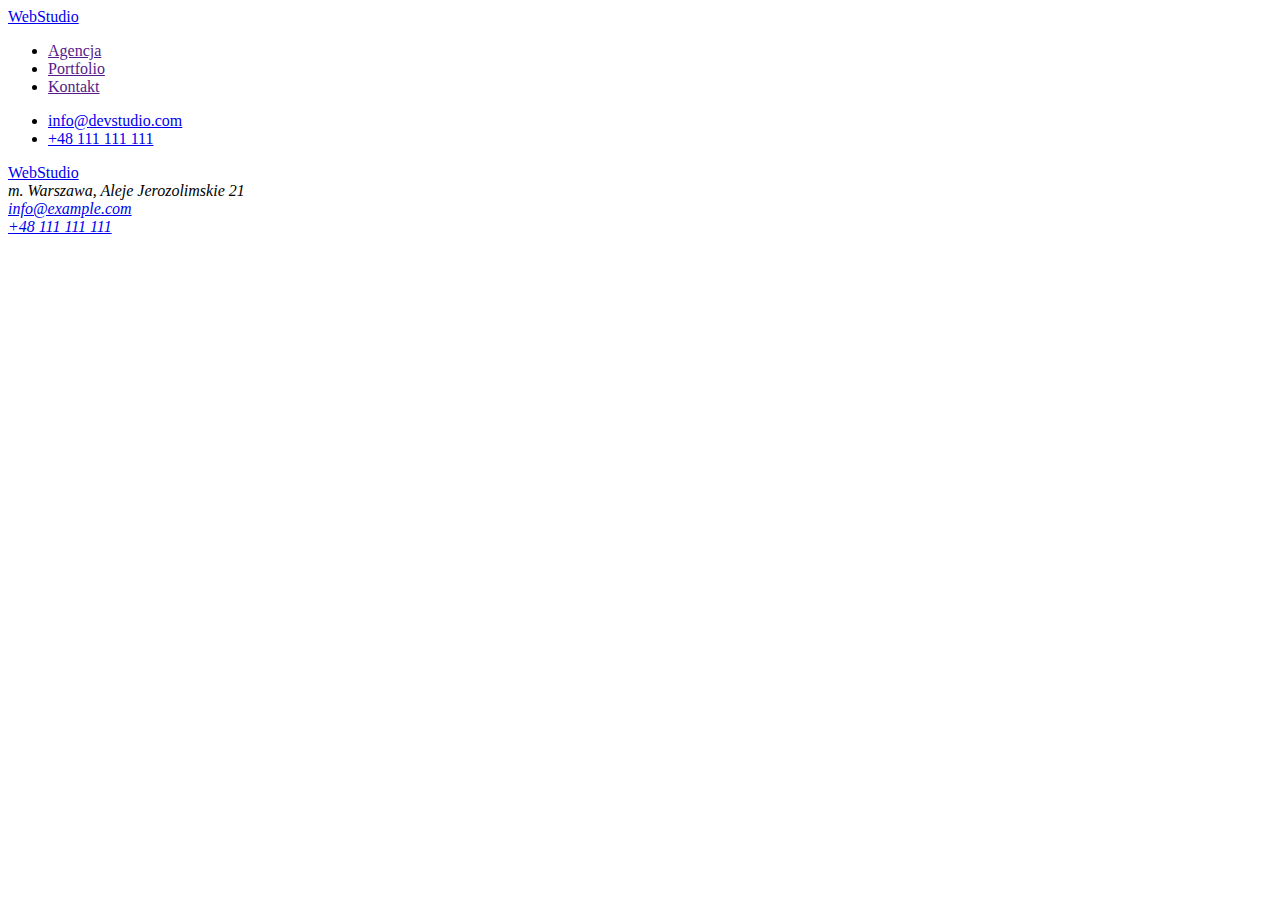
==== portfolio.html @ 3d25c61f "added portfolio.html" ====
<!DOCTYPE html>
<html lang="pl">
    <head>
        <meta charset="UTF-8" />
        <meta http-equiv="X-UA-Compatible" content="IE=edge" />
        <meta name="viewport" content="width=device-width, initial-scale=1.0" />
        <title>Portfolio</title>
    </head>
    <body>
        <!-- Page header -->
        <header>
            <nav>
                <a href="./index.html">WebStudio</a>
                <ul>
                    <li><a href="">Agencja</a></li>
                    <li><a href="">Portfolio</a></li>
                    <li><a href="">Kontakt</a></li>
                </ul>
            </nav>
            <ul>
                <li>
                    <a href="mailto:info@devstudio.com">info@devstudio.com</a>
                </li>
                <li><a href="tel:+48111111111">+48 111 111 111</a></li>
            </ul>
        </header>

        <!-- Main content -->
        <main class="main-portfolio">
            <section class="filters"></section>
            <section class="portfolio"></section>
        </main>
        <!-- Page footer -->
        <footer>
            <a href="WebStudio">WebStudio</a>
            <address>
                m. Warszawa, Aleje Jerozolimskie 21 <br />
                <a href="mailto:info@example.com">info@example.com</a><br />
                <a href="tel:+48111111111">+48 111 111 111</a><br />
            </address>
        </footer>
    </body>
</html>
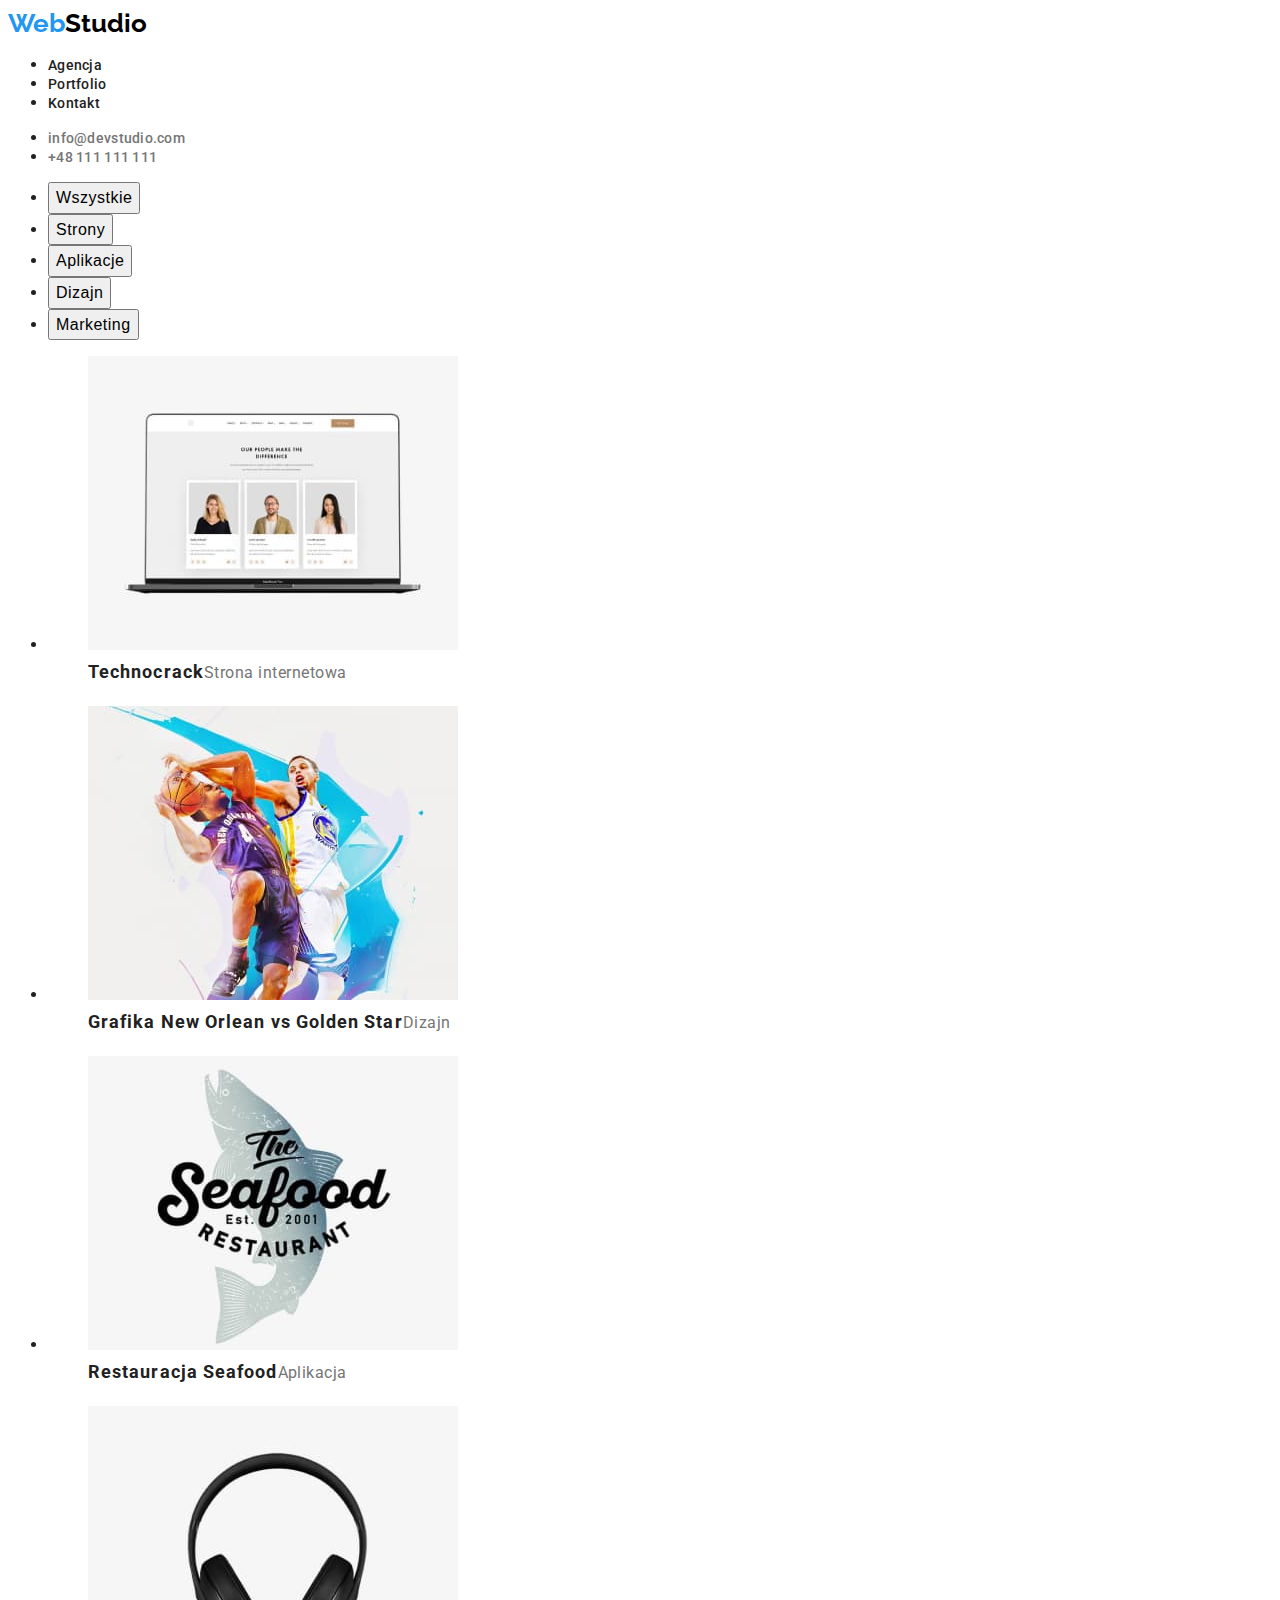
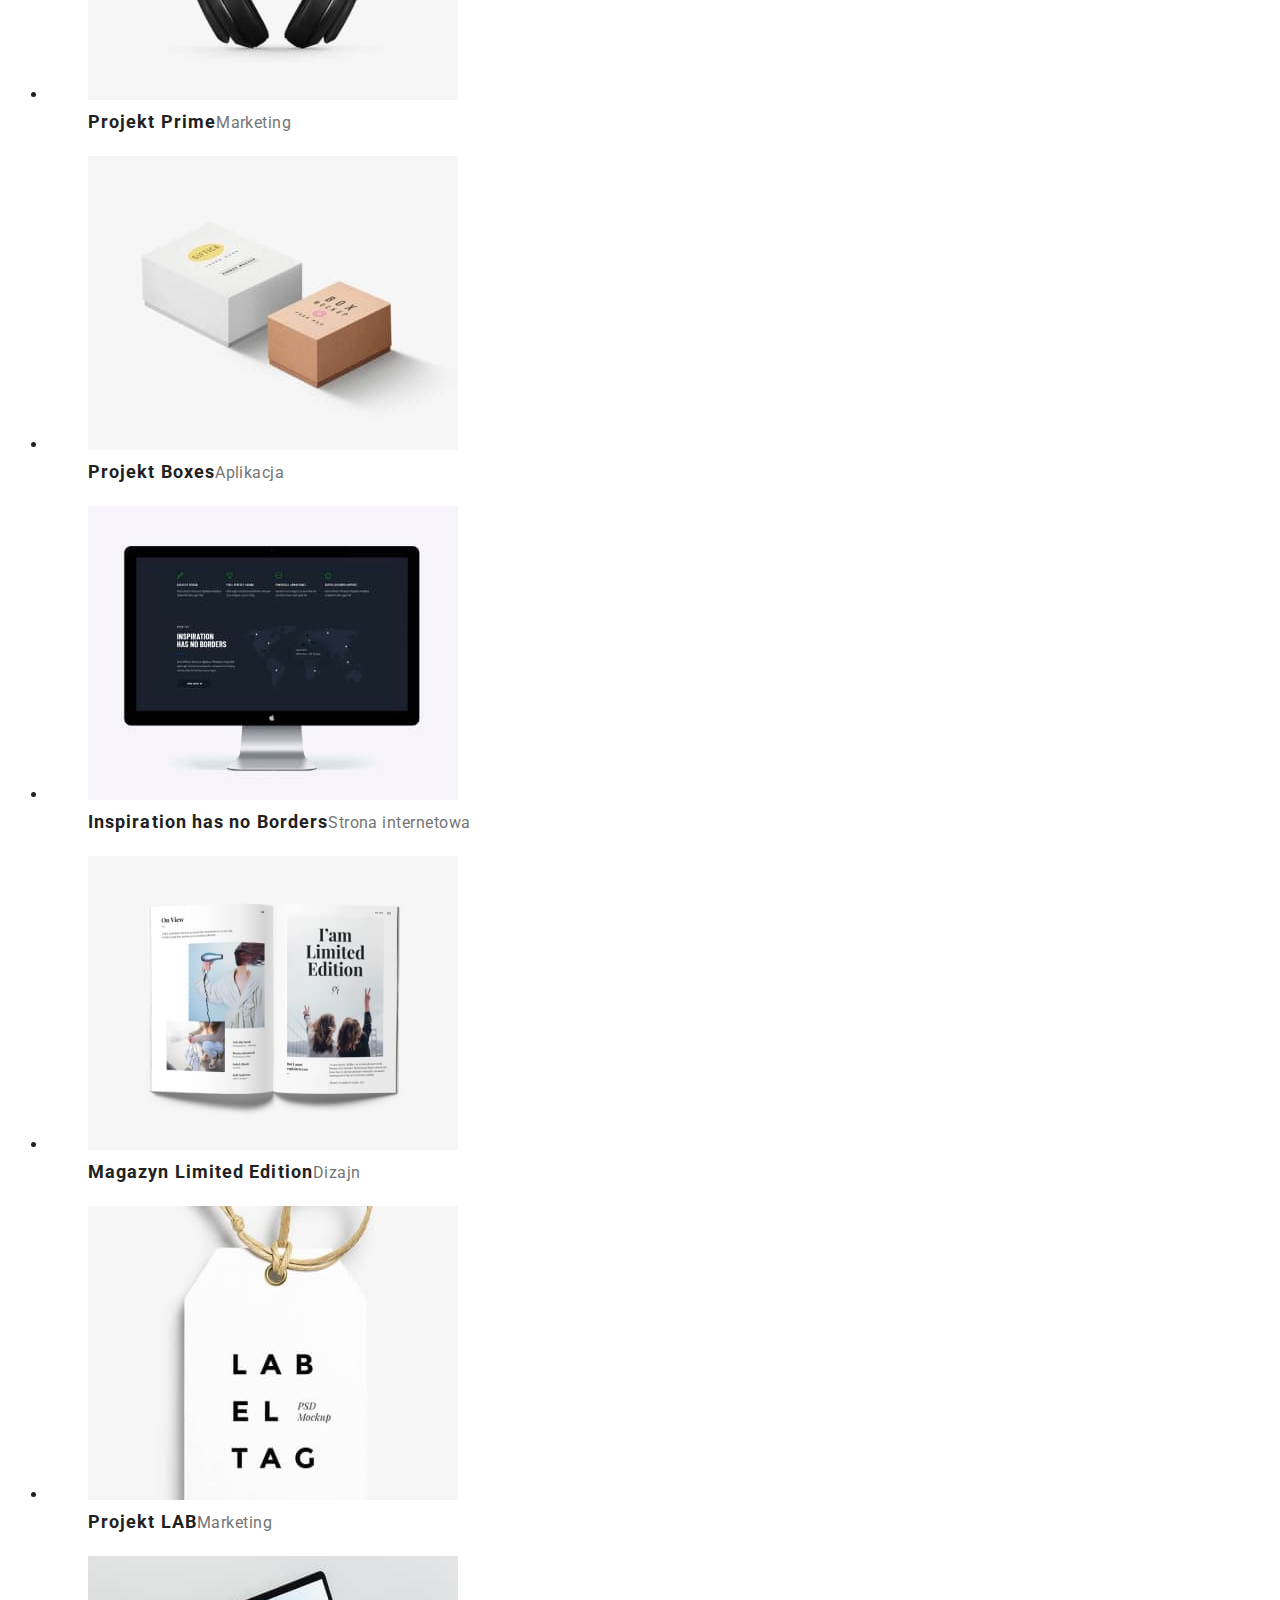
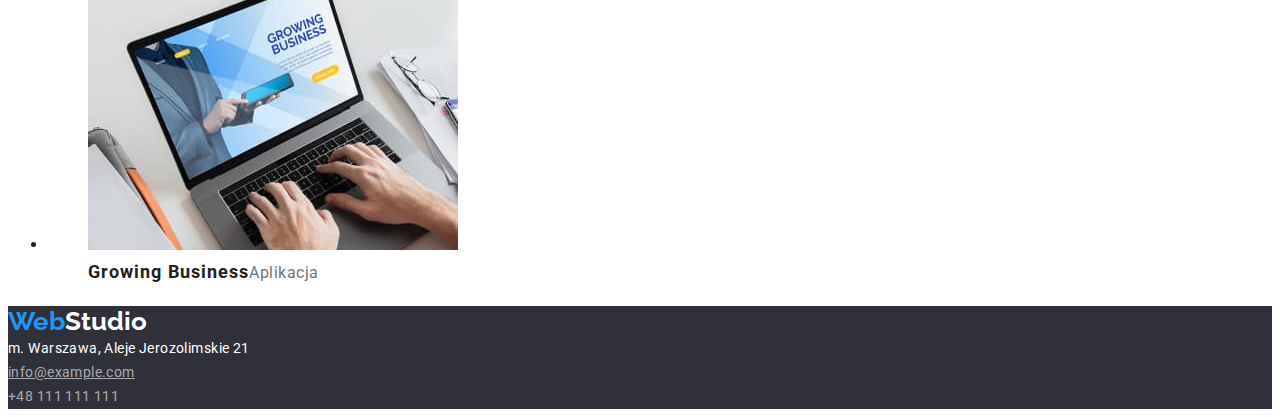
==== commit aad9a4e2: "styled text" ====
--- a/portfolio.html
+++ b/portfolio.html
@@ -5,38 +5,212 @@
         <meta http-equiv="X-UA-Compatible" content="IE=edge" />
         <meta name="viewport" content="width=device-width, initial-scale=1.0" />
         <title>Portfolio</title>
+        <link href="/css/styles.css" rel="stylesheet" />
+        <link rel="preconnect" href="https://fonts.googleapis.com" />
+        <link rel="preconnect" href="https://fonts.gstatic.com" crossorigin />
+        <link
+            href="https://fonts.googleapis.com/css2?family=Raleway:wght@700&family=Roboto:wght@400;500;700;900&display=swap"
+            rel="stylesheet"
+        />
     </head>
     <body>
         <!-- Page header -->
         <header>
             <nav>
-                <a href="./index.html">WebStudio</a>
+                <a href="./index.html" class="logo"><span>Web</span>Studio</a>
                 <ul>
-                    <li><a href="">Agencja</a></li>
-                    <li><a href="">Portfolio</a></li>
-                    <li><a href="">Kontakt</a></li>
+                    <li><a href="" class="nav-link">Agencja</a></li>
+                    <li>
+                        <a href="portfolio.html" class="nav-link">Portfolio</a>
+                    </li>
+                    <li><a href="" class="nav-link">Kontakt</a></li>
                 </ul>
             </nav>
             <ul>
                 <li>
-                    <a href="mailto:info@devstudio.com">info@devstudio.com</a>
+                    <a href="mailto:info@devstudio.com" class="contact-link"
+                        >info@devstudio.com</a
+                    >
                 </li>
-                <li><a href="tel:+48111111111">+48 111 111 111</a></li>
+                <li>
+                    <a href="tel:+48111111111" class="contact-link"
+                        >+48 111 111 111</a
+                    >
+                </li>
             </ul>
         </header>
 
         <!-- Main content -->
-        <main class="main-portfolio">
-            <section class="filters"></section>
-            <section class="portfolio"></section>
+        <main>
+            <div>
+                <ul class="list-filters">
+                    <li>
+                        <button class="filter" type="button">Wszystkie</button>
+                    </li>
+                    <li>
+                        <button class="filter" type="button">Strony</button>
+                    </li>
+                    <li>
+                        <button class="filter" type="button">Aplikacje</button>
+                    </li>
+                    <li>
+                        <button class="filter" type="button">Dizajn</button>
+                    </li>
+                    <li>
+                        <button class="filter" type="button">Marketing</button>
+                    </li>
+                </ul>
+            </div>
+            <div>
+                <ul class="list-portfolio">
+                    <li>
+                        <figure>
+                            <img
+                                src="images/portfolio1.jpg"
+                                alt="laptop wyświetlający stronę internetową"
+                                width="370"
+                                height="294"
+                            />
+                            <figcaption>
+                                <span class="project">Technocrack</span
+                                ><span class="product">Strona internetowa</span>
+                            </figcaption>
+                        </figure>
+                    </li>
+                    <li>
+                        <figure>
+                            <img
+                                src="images/portfolio2.jpg"
+                                alt="grafika z koszykarzami"
+                                width="370"
+                                height="294"
+                            />
+                            <figcaption>
+                                <span class="project"
+                                    >Grafika New Orlean vs Golden Star</span
+                                ><span class="product">Dizajn</span>
+                            </figcaption>
+                        </figure>
+                    </li>
+                    <li>
+                        <figure>
+                            <img
+                                src="images/portfolio3.jpg"
+                                alt="logo restauracji"
+                                width="370"
+                                height="294"
+                            />
+                            <figcaption>
+                                <span class="project">Restauracja Seafood</span
+                                ><span class="product">Aplikacja</span>
+                            </figcaption>
+                        </figure>
+                    </li>
+                    <li>
+                        <figure>
+                            <img
+                                src="images/portfolio4.jpg"
+                                alt="słuchawki"
+                                width="370"
+                                height="294"
+                            />
+                            <figcaption>
+                                <span class="project">Projekt Prime</span
+                                ><span class="product">Marketing</span>
+                            </figcaption>
+                        </figure>
+                    </li>
+                    <li>
+                        <figure>
+                            <img
+                                src="images/portfolio5.jpg"
+                                alt="puedełka"
+                                width="370"
+                                height="294"
+                            />
+                            <figcaption>
+                                <span class="project"> Projekt Boxes</span
+                                ><span class="product">Aplikacja</span>
+                            </figcaption>
+                        </figure>
+                    </li>
+                    <li>
+                        <figure>
+                            <img
+                                src="images/portfolio6.jpg"
+                                alt="monitor wyświetlający stronę internetową"
+                                width="370"
+                                height="294"
+                            />
+                            <figcaption>
+                                <span class="project"
+                                    >Inspiration has no Borders</span
+                                ><span class="product">Strona internetowa</span>
+                            </figcaption>
+                        </figure>
+                    </li>
+                    <li>
+                        <figure>
+                            <img
+                                src="images/portfolio7.jpg"
+                                alt="magazyn"
+                                width="370"
+                                height="294"
+                            />
+                            <figcaption>
+                                <span class="project"
+                                    >Magazyn Limited Edition</span
+                                ><span class="product">Dizajn</span>
+                            </figcaption>
+                        </figure>
+                    </li>
+                    <li>
+                        <figure>
+                            <img
+                                src="images/portfolio8.jpg"
+                                alt="etykieta"
+                                width="370"
+                                height="294"
+                            />
+                            <figcaption>
+                                <span class="project">Projekt LAB</span
+                                ><span class="product">Marketing</span>
+                            </figcaption>
+                        </figure>
+                    </li>
+                    <li>
+                        <figure>
+                            <img
+                                src="images/portfolio9.jpg"
+                                alt="pisanie aplikacji na laptopie"
+                                width="370"
+                                height="294"
+                            />
+                            <figcaption>
+                                <span class="project">Growing Business</span
+                                ><span class="product">Aplikacja</span>
+                            </figcaption>
+                        </figure>
+                    </li>
+                </ul>
+            </div>
         </main>
         <!-- Page footer -->
-        <footer>
-            <a href="WebStudio">WebStudio</a>
+        <footer class="container-footer">
+            <a href="/index.html" class="logo dark"><span>Web</span>Studio</a>
             <address>
-                m. Warszawa, Aleje Jerozolimskie 21 <br />
-                <a href="mailto:info@example.com">info@example.com</a><br />
-                <a href="tel:+48111111111">+48 111 111 111</a><br />
+                <span class="address localization"
+                    >m. Warszawa, Aleje Jerozolimskie 21</span
+                >
+                <br />
+                <a
+                    href="mailto:info@example.com"
+                    class="address address-link address-active"
+                    >info@example.com</a
+                ><br />
+                <a href="tel:+48111111111" class="address address-active"
+                    >+48 111 111 111</a
+                ><br />
             </address>
         </footer>
     </body>
--- a/css/styles.css
+++ b/css/styles.css
@@ -0,0 +1,157 @@
+:root {
+    --text-grey: #757575;
+    --button-grey: #f5f4fa;
+    --button-blue: #2196f3;
+    --background-gray: #f5f4fa;
+    --background-dark-grey: #2f303a;
+    --logo-blue: #2196f3;
+}
+body {
+    font-family: 'Roboto', sans-serif;
+    color: #212121;
+}
+/* Page header-beginning */
+.logo {
+    font-family: 'Raleway', sans-serif;
+    font-size: 26px;
+    font-weight: 700;
+    color: #000;
+    line-height: 1.2;
+    text-decoration: none;
+}
+.logo span {
+    color: var(--logo-blue);
+}
+.dark {
+    color: #fff;
+}
+.nav-link,
+.contact-link {
+    font-size: 14px;
+    font-weight: 500;
+    line-height: 1.1;
+    letter-spacing: 0.02em;
+    text-decoration: none;
+    color: inherit;
+}
+.nav-link:hover,
+.nav-link:focus {
+    color: var(--button-blue);
+}
+.contact-link {
+    color: #757575;
+}
+.contact-link:hover,
+.contact-link:focus {
+    color: var(--button-blue);
+}
+/* Page header-ending */
+
+/* Main content(studio)-beginning */
+
+.container-header {
+    background-color: var(--background-dark-grey);
+}
+.header {
+    font-size: 44px;
+    font-weight: 900;
+    line-height: 1.9;
+    letter-spacing: 0.06em;
+    color: #fff;
+}
+.button-header {
+    font-size: 16px;
+    font-weight: 700;
+    line-height: 1.4;
+    letter-spacing: 0.06em;
+    cursor: pointer;
+}
+.button-header:hover,
+.button-header:focus {
+    background-color: var(--button-blue);
+    color: #fff;
+}
+.header-third {
+    font-size: 14px;
+    font-weight: 700;
+    line-height: 1.1;
+    letter-spacing: 0.03em;
+    text-transform: uppercase;
+}
+.header-description {
+    font-size: 14px;
+    line-height: 1.7;
+    letter-spacing: 0.03em;
+    color: var(--text-grey);
+}
+.header-secondary {
+    font-size: 36px;
+    font-weight: 700;
+    line-height: 1.2;
+    letter-spacing: 0.03em;
+}
+.name {
+    font-size: 16px;
+    font-weight: 500;
+    line-height: 1.2;
+    letter-spacing: 0.03em;
+}
+.profession {
+    font-size: 16px;
+    line-height: 1.2;
+    letter-spacing: 0.03em;
+    color: var(--text-grey);
+}
+/* Main content(studio)-ending */
+
+/* Main content(portfolio)-beginning */
+.filter {
+    font-size: 16px;
+    font-weight: 500;
+    line-height: 1.6;
+    letter-spacing: 0.03em;
+    cursor: pointer;
+}
+.filter:hover,
+.filter:focus {
+    background-color: var(--button-blue);
+    color: #fff;
+}
+.project {
+    font-size: 18px;
+    font-weight: 700;
+    line-height: 2;
+    letter-spacing: 0.06em;
+}
+.product {
+    font-size: 16px;
+    line-height: 1.9;
+    letter-spacing: 0.03em;
+    color: var(--text-grey);
+}
+/* Main content(portfolio)-ending*/
+
+/* Page footer-beginning */
+.container-footer {
+    background-color: var(--background-dark-grey);
+}
+.address {
+    font-size: 14px;
+    line-height: 1.7;
+    letter-spacing: 0.03em;
+    text-decoration: none;
+    color: rgba(255, 255, 255, 0.6);
+    font-style: normal;
+}
+.localization {
+    color: #fff;
+}
+.address-link {
+    text-decoration: underline;
+}
+
+.address-active:hover,
+.address-active:focus {
+    color: var(--button-blue);
+}
+/* Page footer-ending */
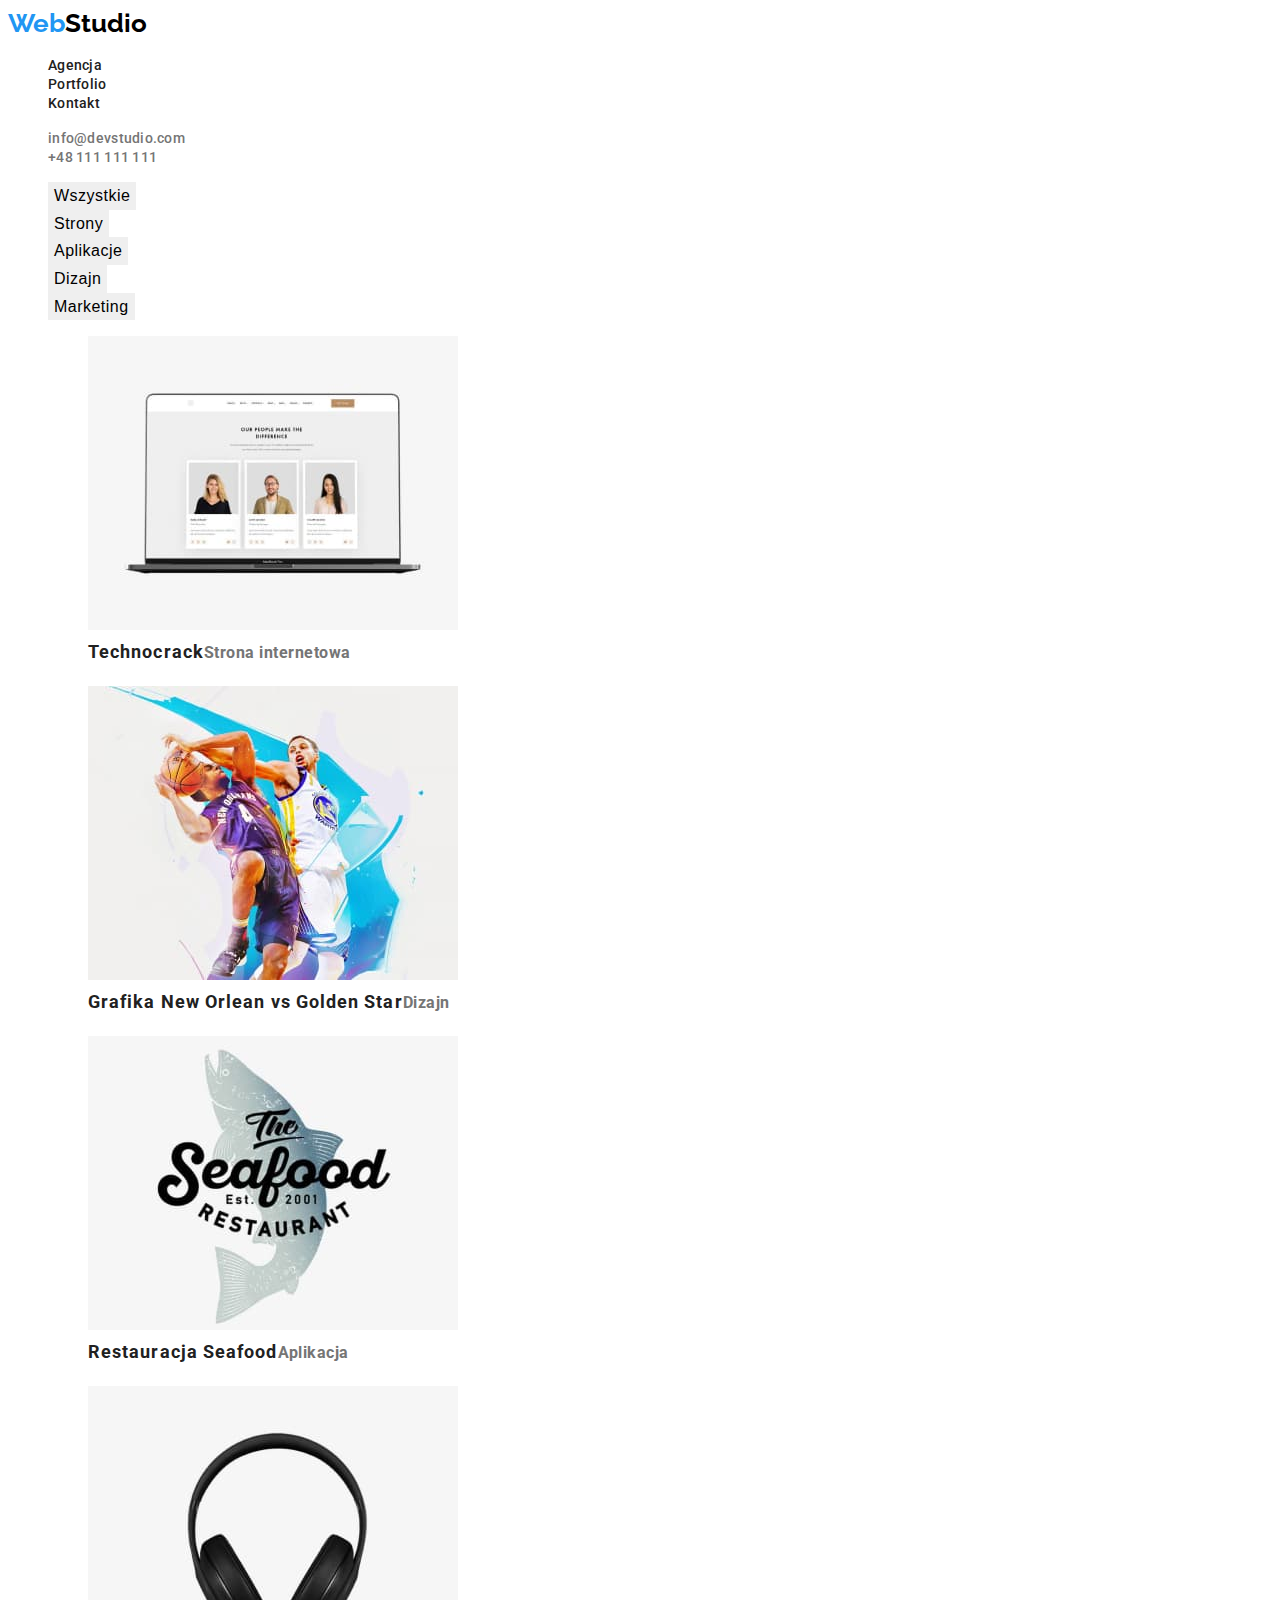
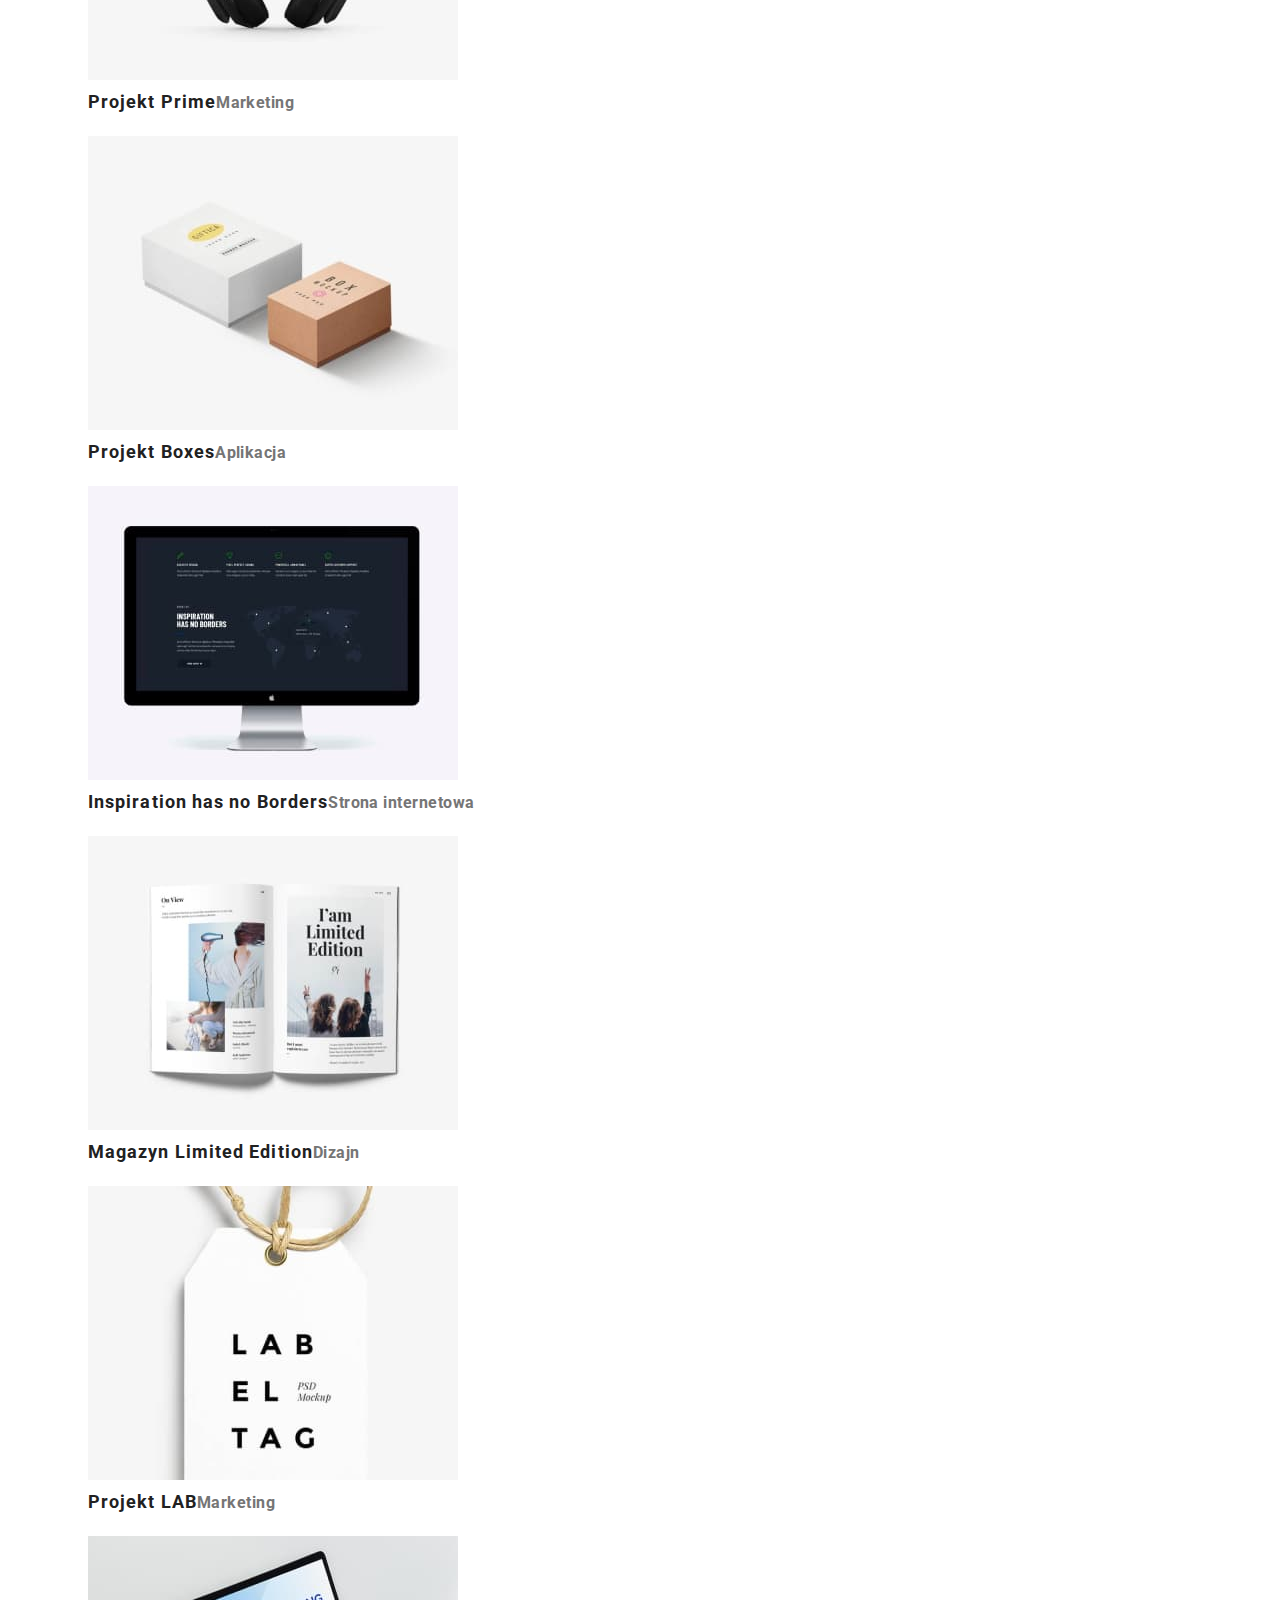
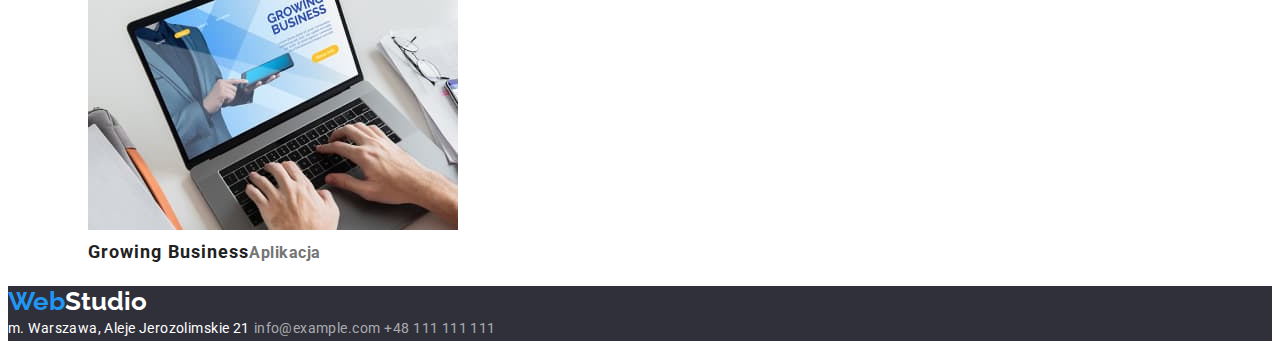
==== commit 9ad2da34: "first correction" ====
--- a/portfolio.html
+++ b/portfolio.html
@@ -5,7 +5,7 @@
         <meta http-equiv="X-UA-Compatible" content="IE=edge" />
         <meta name="viewport" content="width=device-width, initial-scale=1.0" />
         <title>Portfolio</title>
-        <link href="/css/styles.css" rel="stylesheet" />
+        <link href="css/styles.css" rel="stylesheet" />
         <link rel="preconnect" href="https://fonts.googleapis.com" />
         <link rel="preconnect" href="https://fonts.gstatic.com" crossorigin />
         <link
@@ -17,25 +17,21 @@
         <!-- Page header -->
         <header>
             <nav>
-                <a href="./index.html" class="logo"><span>Web</span>Studio</a>
-                <ul>
-                    <li><a href="" class="nav-link">Agencja</a></li>
-                    <li>
-                        <a href="portfolio.html" class="nav-link">Portfolio</a>
-                    </li>
-                    <li><a href="" class="nav-link">Kontakt</a></li>
+                <a class="logo" href="./index.html"><span>Web</span>Studio</a>
+                <ul class="nav-lst">
+                    <li><a href="">Agencja</a></li>
+                    <li>
+                        <a href="portfolio.html">Portfolio</a>
+                    </li>
+                    <li><a href="">Kontakt</a></li>
                 </ul>
             </nav>
-            <ul>
+            <ul class="contact-lst">
                 <li>
-                    <a href="mailto:info@devstudio.com" class="contact-link"
-                        >info@devstudio.com</a
-                    >
+                    <a href="mailto:info@devstudio.com">info@devstudio.com</a>
                 </li>
                 <li>
-                    <a href="tel:+48111111111" class="contact-link"
-                        >+48 111 111 111</a
-                    >
+                    <a href="tel:+48111111111">+48 111 111 111</a>
                 </li>
             </ul>
         </header>
@@ -43,26 +39,26 @@
         <!-- Main content -->
         <main>
             <div>
-                <ul class="list-filters">
-                    <li>
-                        <button class="filter" type="button">Wszystkie</button>
-                    </li>
-                    <li>
-                        <button class="filter" type="button">Strony</button>
-                    </li>
-                    <li>
-                        <button class="filter" type="button">Aplikacje</button>
-                    </li>
-                    <li>
-                        <button class="filter" type="button">Dizajn</button>
-                    </li>
-                    <li>
-                        <button class="filter" type="button">Marketing</button>
+                <ul class="btn-portfolio">
+                    <li>
+                        <button type="button">Wszystkie</button>
+                    </li>
+                    <li>
+                        <button type="button">Strony</button>
+                    </li>
+                    <li>
+                        <button type="button">Aplikacje</button>
+                    </li>
+                    <li>
+                        <button type="button">Dizajn</button>
+                    </li>
+                    <li>
+                        <button type="button">Marketing</button>
                     </li>
                 </ul>
             </div>
             <div>
-                <ul class="list-portfolio">
+                <ul class="portfolio-lst">
                     <li>
                         <figure>
                             <img
@@ -72,7 +68,7 @@
                                 height="294"
                             />
                             <figcaption>
-                                <span class="project">Technocrack</span
+                                <span>Technocrack</span
                                 ><span class="product">Strona internetowa</span>
                             </figcaption>
                         </figure>
@@ -86,8 +82,7 @@
                                 height="294"
                             />
                             <figcaption>
-                                <span class="project"
-                                    >Grafika New Orlean vs Golden Star</span
+                                <span>Grafika New Orlean vs Golden Star</span
                                 ><span class="product">Dizajn</span>
                             </figcaption>
                         </figure>
@@ -101,7 +96,7 @@
                                 height="294"
                             />
                             <figcaption>
-                                <span class="project">Restauracja Seafood</span
+                                <span>Restauracja Seafood</span
                                 ><span class="product">Aplikacja</span>
                             </figcaption>
                         </figure>
@@ -115,7 +110,7 @@
                                 height="294"
                             />
                             <figcaption>
-                                <span class="project">Projekt Prime</span
+                                <span>Projekt Prime</span
                                 ><span class="product">Marketing</span>
                             </figcaption>
                         </figure>
@@ -129,7 +124,7 @@
                                 height="294"
                             />
                             <figcaption>
-                                <span class="project"> Projekt Boxes</span
+                                <span> Projekt Boxes</span
                                 ><span class="product">Aplikacja</span>
                             </figcaption>
                         </figure>
@@ -143,8 +138,7 @@
                                 height="294"
                             />
                             <figcaption>
-                                <span class="project"
-                                    >Inspiration has no Borders</span
+                                <span>Inspiration has no Borders</span
                                 ><span class="product">Strona internetowa</span>
                             </figcaption>
                         </figure>
@@ -158,8 +152,7 @@
                                 height="294"
                             />
                             <figcaption>
-                                <span class="project"
-                                    >Magazyn Limited Edition</span
+                                <span>Magazyn Limited Edition</span
                                 ><span class="product">Dizajn</span>
                             </figcaption>
                         </figure>
@@ -173,7 +166,7 @@
                                 height="294"
                             />
                             <figcaption>
-                                <span class="project">Projekt LAB</span
+                                <span>Projekt LAB</span
                                 ><span class="product">Marketing</span>
                             </figcaption>
                         </figure>
@@ -187,7 +180,7 @@
                                 height="294"
                             />
                             <figcaption>
-                                <span class="project">Growing Business</span
+                                <span>Growing Business</span
                                 ><span class="product">Aplikacja</span>
                             </figcaption>
                         </figure>
@@ -196,21 +189,16 @@
             </div>
         </main>
         <!-- Page footer -->
-        <footer class="container-footer">
-            <a href="/index.html" class="logo dark"><span>Web</span>Studio</a>
-            <address>
-                <span class="address localization"
-                    >m. Warszawa, Aleje Jerozolimskie 21</span
+        <footer class="cntr-footer">
+            <a class="logo logo-dark" href="/index.html"
+                ><span>Web</span>Studio</a
+            >
+            <address class="address">
+                <span>m. Warszawa, Aleje Jerozolimskie 21</span>
+                <a class="address-lnk" href="mailto:info@example.com"
+                    >info@example.com</a
                 >
-                <br />
-                <a
-                    href="mailto:info@example.com"
-                    class="address address-link address-active"
-                    >info@example.com</a
-                ><br />
-                <a href="tel:+48111111111" class="address address-active"
-                    >+48 111 111 111</a
-                ><br />
+                <a href="tel:+48111111111">+48 111 111 111</a>
             </address>
         </footer>
     </body>
--- a/css/styles.css
+++ b/css/styles.css
@@ -9,6 +9,15 @@
 body {
     font-family: 'Roboto', sans-serif;
     color: #212121;
+}
+
+.nav-lst,
+.contact-lst,
+.descr-lst,
+.about-lst,
+.btn-portfolio,
+.portfolio-lst {
+    list-style: none;
 }
 /* Page header-beginning */
 .logo {
@@ -22,11 +31,11 @@
 .logo span {
     color: var(--logo-blue);
 }
-.dark {
+.logo-dark {
     color: #fff;
 }
-.nav-link,
-.contact-link {
+.nav-lst a,
+.contact-lst a {
     font-size: 14px;
     font-weight: 500;
     line-height: 1.1;
@@ -34,63 +43,78 @@
     text-decoration: none;
     color: inherit;
 }
-.nav-link:hover,
-.nav-link:focus {
-    color: var(--button-blue);
-}
-.contact-link {
+.contact-lst a {
     color: #757575;
 }
-.contact-link:hover,
-.contact-link:focus {
+
+.nav-lst a:hover,
+.nav-lst a:focus,
+.contact-lst a:hover,
+.contact-lst a:focus {
     color: var(--button-blue);
 }
 /* Page header-ending */
 
-/* Main content(studio)-beginning */
-
-.container-header {
+/* Main content-beginning */
+.cntr-hdr {
     background-color: var(--background-dark-grey);
 }
-.header {
+.hdr-first {
     font-size: 44px;
     font-weight: 900;
     line-height: 1.9;
     letter-spacing: 0.06em;
     color: #fff;
 }
-.button-header {
+.btn-studio {
     font-size: 16px;
     font-weight: 700;
     line-height: 1.4;
     letter-spacing: 0.06em;
     cursor: pointer;
+    outline: none;
+    border: none;
 }
-.button-header:hover,
-.button-header:focus {
+
+.btn-portfolio button {
+    font-size: 16px;
+    font-weight: 500;
+    line-height: 1.6;
+    letter-spacing: 0.03em;
+    cursor: pointer;
+    outline: none;
+    border: none;
+}
+
+.btn-portfolio button:hover,
+.btn-portfolio button:focus,
+.btn-studio:hover,
+.btn-studio:focus {
     background-color: var(--button-blue);
     color: #fff;
 }
-.header-third {
+.descr-lst h3 {
     font-size: 14px;
     font-weight: 700;
     line-height: 1.1;
     letter-spacing: 0.03em;
     text-transform: uppercase;
 }
-.header-description {
+.descr-lst p {
     font-size: 14px;
     line-height: 1.7;
     letter-spacing: 0.03em;
     color: var(--text-grey);
 }
-.header-secondary {
+
+.hdr-secondary {
     font-size: 36px;
     font-weight: 700;
     line-height: 1.2;
     letter-spacing: 0.03em;
 }
-.name {
+
+.persons figcaption {
     font-size: 16px;
     font-weight: 500;
     line-height: 1.2;
@@ -102,22 +126,7 @@
     letter-spacing: 0.03em;
     color: var(--text-grey);
 }
-/* Main content(studio)-ending */
-
-/* Main content(portfolio)-beginning */
-.filter {
-    font-size: 16px;
-    font-weight: 500;
-    line-height: 1.6;
-    letter-spacing: 0.03em;
-    cursor: pointer;
-}
-.filter:hover,
-.filter:focus {
-    background-color: var(--button-blue);
-    color: #fff;
-}
-.project {
+.portfolio-lst figcaption {
     font-size: 18px;
     font-weight: 700;
     line-height: 2;
@@ -129,29 +138,28 @@
     letter-spacing: 0.03em;
     color: var(--text-grey);
 }
-/* Main content(portfolio)-ending*/
+/* Main content-ending*/
 
 /* Page footer-beginning */
-.container-footer {
+.cntr-footer {
     background-color: var(--background-dark-grey);
 }
-.address {
+
+.address a,
+.address span {
     font-size: 14px;
     line-height: 1.7;
     letter-spacing: 0.03em;
     text-decoration: none;
-    color: rgba(255, 255, 255, 0.6);
+    color: #fff;
     font-style: normal;
 }
-.localization {
-    color: #fff;
-}
-.address-link {
-    text-decoration: underline;
+.address a {
+    color: rgba(255, 255, 255, 0.6);
 }
 
-.address-active:hover,
-.address-active:focus {
+.address a:hover,
+.address a:focus {
     color: var(--button-blue);
 }
 /* Page footer-ending */
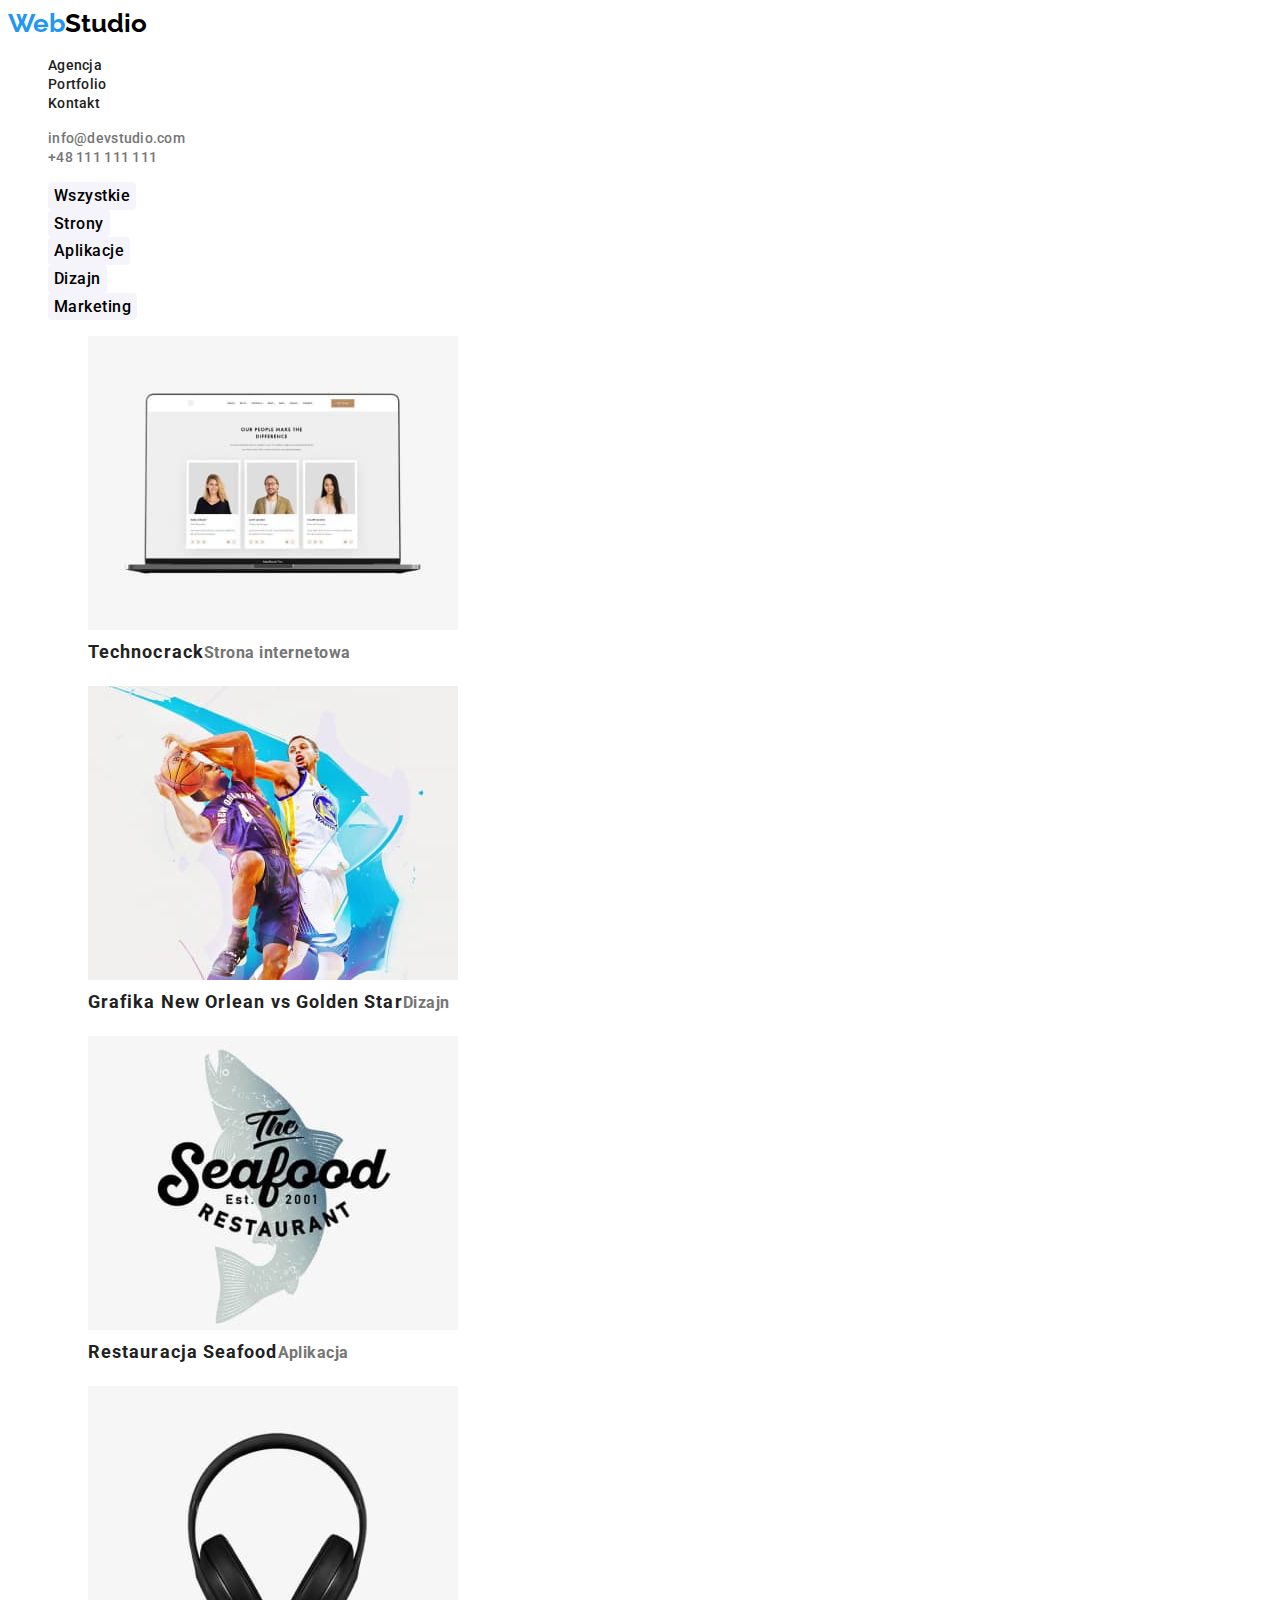
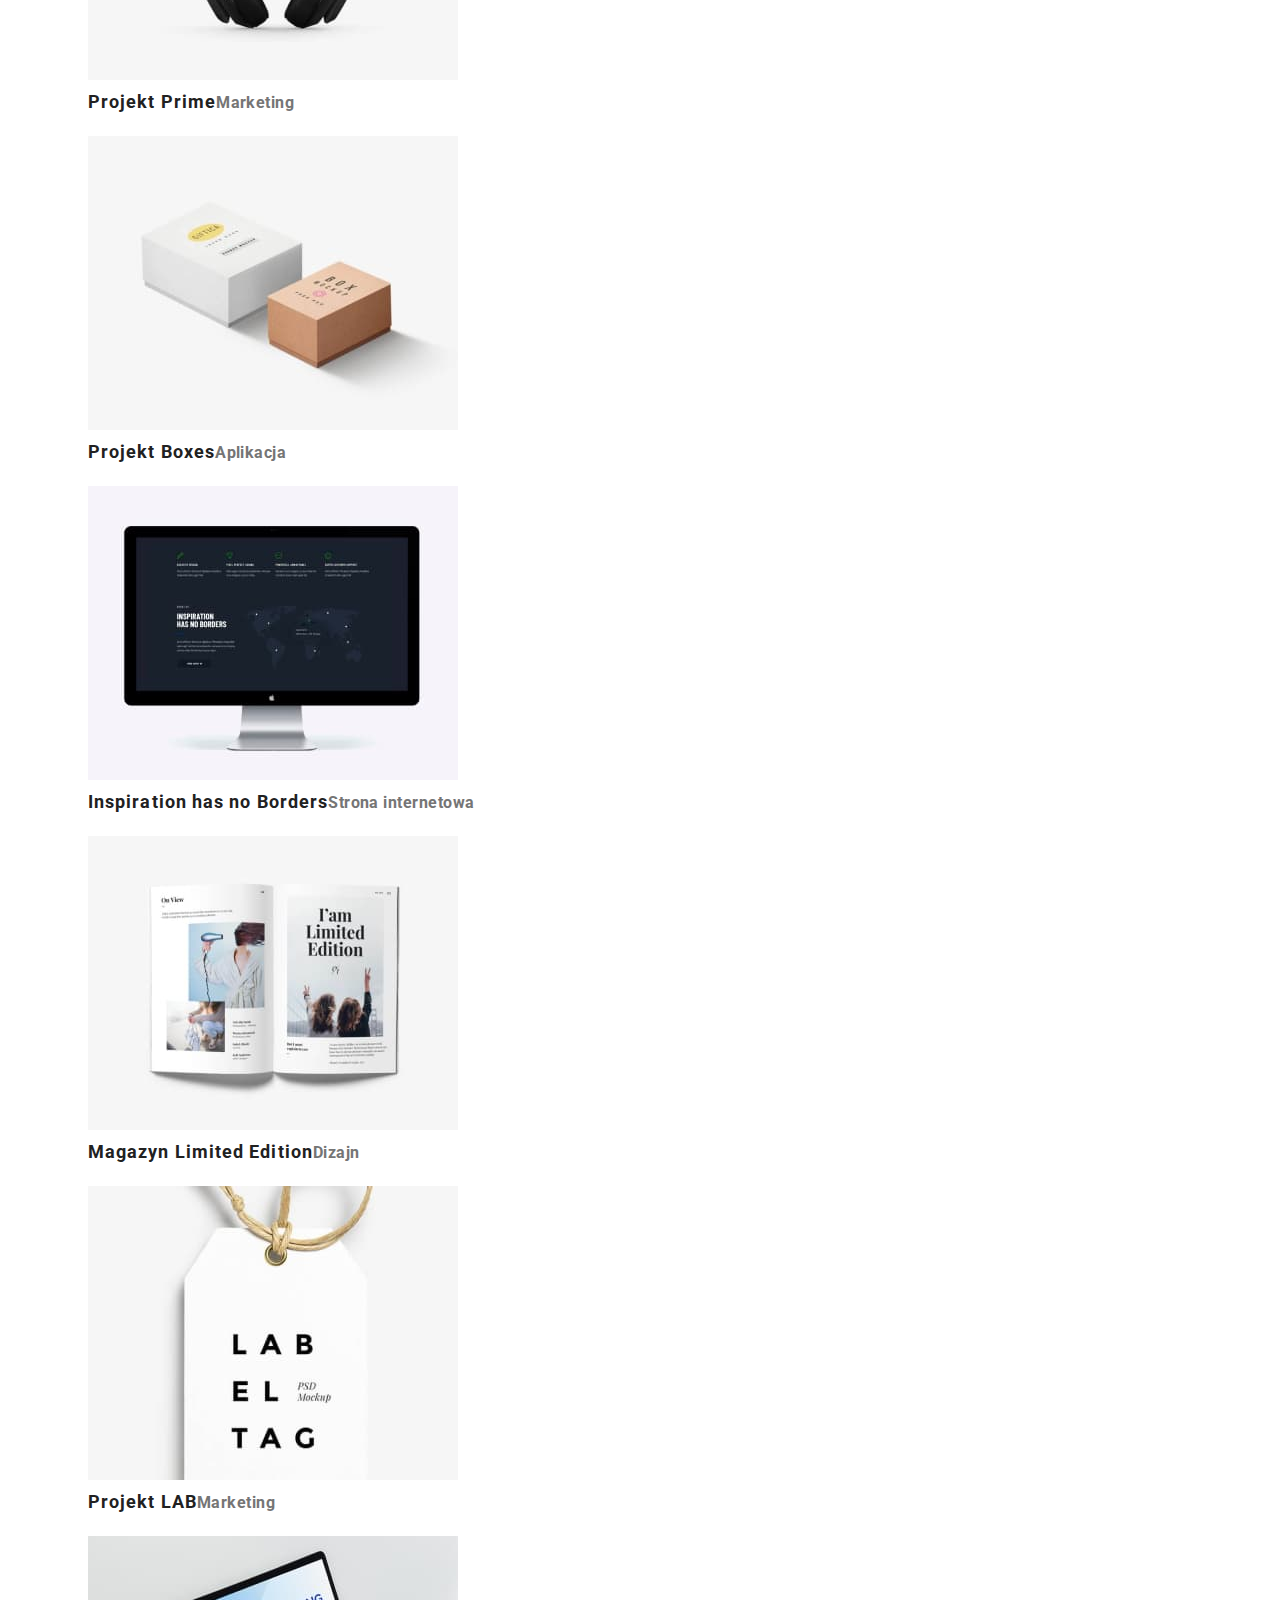
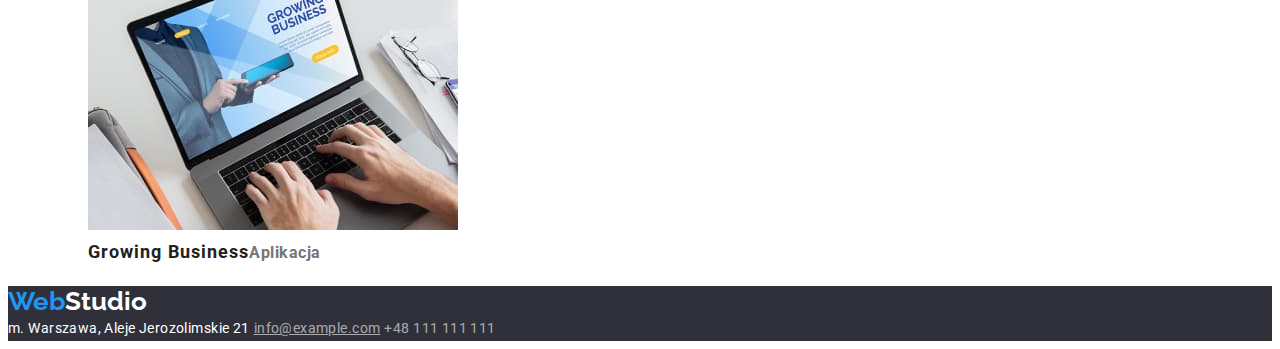
==== commit f6a11967: "second correction" ====
--- a/portfolio.html
+++ b/portfolio.html
@@ -39,7 +39,7 @@
         <!-- Main content -->
         <main>
             <div>
-                <ul class="btn-portfolio">
+                <ul class="btns-lst-portfolio">
                     <li>
                         <button type="button">Wszystkie</button>
                     </li>
--- a/css/styles.css
+++ b/css/styles.css
@@ -15,7 +15,7 @@
 .contact-lst,
 .descr-lst,
 .about-lst,
-.btn-portfolio,
+.btns-lst-portfolio,
 .portfolio-lst {
     list-style: none;
 }
@@ -71,25 +71,32 @@
     font-weight: 700;
     line-height: 1.4;
     letter-spacing: 0.06em;
+    background-color: var(--button-blue);
+    color: #fff;
     cursor: pointer;
     outline: none;
     border: none;
+    border-radius: 4px;
 }
 
-.btn-portfolio button {
+.btns-lst-portfolio button {
+    font-family: 'Roboto', sans-serif;
     font-size: 16px;
     font-weight: 500;
     line-height: 1.6;
     letter-spacing: 0.03em;
+    background-color: var(--button-grey);
     cursor: pointer;
     outline: none;
     border: none;
+    border-radius: 4px;
+}
+button {
+    font-weight: 900;
 }
 
-.btn-portfolio button:hover,
-.btn-portfolio button:focus,
-.btn-studio:hover,
-.btn-studio:focus {
+.btns-lst-portfolio button:hover,
+.btns-lst-portfolio button:focus {
     background-color: var(--button-blue);
     color: #fff;
 }
@@ -154,6 +161,11 @@
     color: #fff;
     font-style: normal;
 }
+.address .address-lnk {
+    color: rgba(255, 255, 255, 0.6);
+    text-decoration: underline;
+}
+
 .address a {
     color: rgba(255, 255, 255, 0.6);
 }
